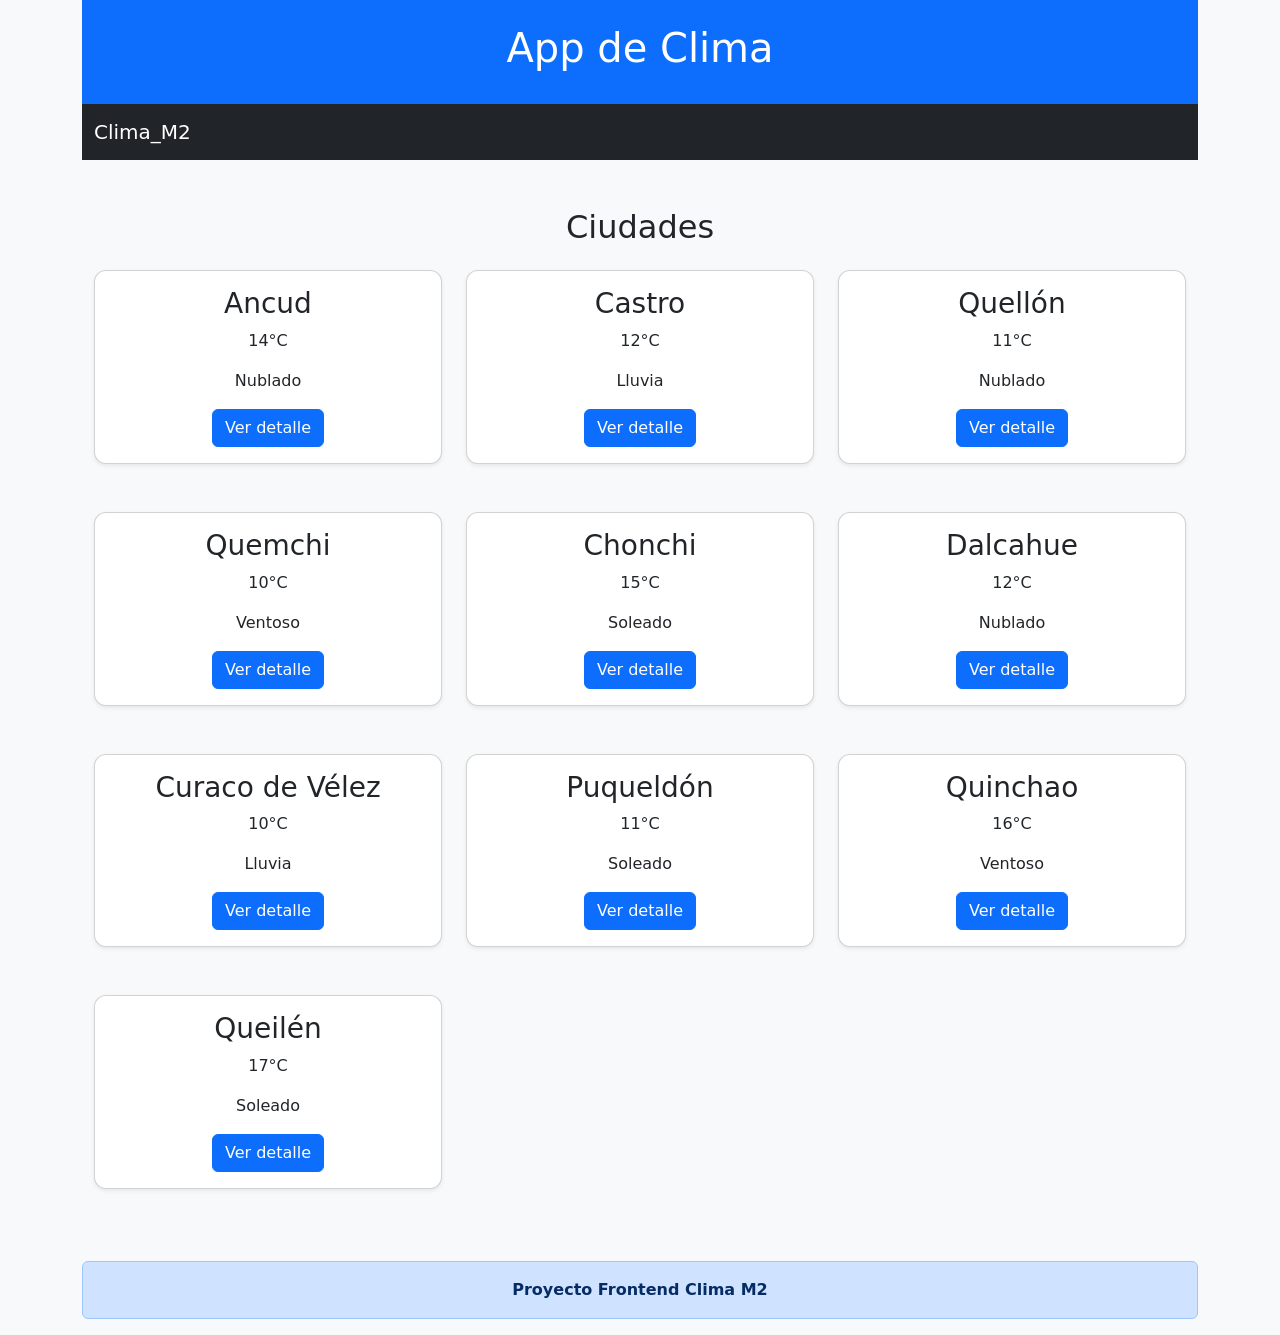
==== index.html @ d263423c "fix: corrige estructura del proyecto" ====
<!doctype html>
<html lang="es">

<head>
  <meta charset="UTF-8" />
  <meta name="viewport" content="width=device-width, initial-scale=1.0" />
  <title>App del Clima</title>
  <link href="https://cdn.jsdelivr.net/npm/bootstrap@5.3.8/dist/css/bootstrap.min.css" rel="stylesheet" />
  <link rel="stylesheet" href="assets/css/style.css" />

</head>

<body>
  <div class="container">
    <header class="bg-primary text-white text-center py-4">
      <h1>App de Clima</h1>
    </header>

    <nav class="navbar navbar-dark bg-dark">
      <div class="container">
        <a class="navbar-brand" href="index.html">Clima_M2</a>
      </div>
    </nav>

    <main class="container my-5">
      <h2 class="text-center mb-4">Ciudades</h2>
      <div class="row g-4">
        <!--Ancud-->
        <article class="col-12 col-sm-6 col-lg-4 mb-4">
          <div class="card h-100 text-center shadow-sm">
            <div class="card-body">
              <h3>Ancud</h3>
              <p>14°C</p>
              <p>Nublado</p>
              <button class="btn btn-primary" title="Proximamente">Ver detalle</button>
            </div>
          </div>
        </article>
        <!--Castro-->
        <article class="col-12 col-sm-6 col-lg-4 mb-4">
          <div class="card h-100 text-center shadow-sm">
            <div class="card-body">
              <h3>Castro</h3>
              <p>12°C</p>
              <p>Lluvia</p>
              <button class="btn btn-primary" title="Proximamente">Ver detalle</button>
            </div>
          </div>
        </article>
        <!--Quellón-->
        <article class="col-12 col-sm-6 col-lg-4 mb-4">
          <div class="card h-100 text-center shadow-sm">
            <div class="card-body">
              <h3>Quellón</h3>
              <p>11°C</p>
              <p>Nublado</p>
              <button class="btn btn-primary" title="Proximamente">Ver detalle</button>
            </div>
          </div>
        </article>
        <!--Quemchi-->
        <article class="col-12 col-sm-6 col-lg-4 mb-4">
          <div class="card h-100 text-center shadow-sm">
            <div class="card-body">
              <h3>Quemchi</h3>
              <p>10°C</p>
              <p>Ventoso</p>
              <button class="btn btn-primary" title="Proximamente">Ver detalle</button>
            </div>
          </div>
        </article>
        <!--Chonchi-->
        <article class="col-12 col-sm-6 col-lg-4 mb-4">
          <div class="card h-100 text-center shadow-sm">
            <div class="card-body">
              <h3>Chonchi</h3>
              <p>15°C</p>
              <p>Soleado</p>
              <button class="btn btn-primary" title="Proximamente">Ver detalle</button>
            </div>
          </div>
        </article>
        <!--Dalcahue-->
        <article class="col-12 col-sm-6 col-lg-4 mb-4">
          <div class="card h-100 text-center shadow-sm">
            <div class="card-body">
              <h3>Dalcahue</h3>
              <p>12°C</p>
              <p>Nublado</p>
              <button class="btn btn-primary" title="Proximamente">Ver detalle</button>
            </div>
          </div>
        </article>
        <!--Curaco de Vélez-->
        <article class="col-12 col-sm-6 col-lg-4 mb-4">
          <div class="card h-100 text-center shadow-sm">
            <div class="card-body">
              <h3>Curaco de Vélez</h3>
              <p>10°C</p>
              <p>Lluvia</p>
              <button class="btn btn-primary" title="Proximamente">Ver detalle</button>
            </div>
          </div>
        </article>
        <!--Puqueldón-->
        <article class="col-12 col-sm-6 col-lg-4 mb-4">
          <div class="card h-100 text-center shadow-sm">
            <div class="card-body">
              <h3>Puqueldón</h3>
              <p>11°C</p>
              <p>Soleado</p>
              <button class="btn btn-primary" title="Proximamente">Ver detalle</button>
            </div>
          </div>
        </article>
        <!--Quinchao-->
        <article class="col-12 col-sm-6 col-lg-4 mb-4">
          <div class="card h-100 text-center shadow-sm">
            <div class="card-body">
              <h3>Quinchao</h3>
              <p>16°C</p>
              <p>Ventoso</p>
              <button class="btn btn-primary" title="Proximamente">Ver detalle</button>
            </div>
          </div>
        </article>
        <!--Queilén-->
        <article class="col-12 col-sm-6 col-lg-4 mb-4">
          <div class="card h-100 text-center shadow-sm">
            <div class="card-body">
              <h3>Queilén</h3>
              <p>17°C</p>
              <p>Soleado</p>
              <button class="btn btn-primary" title="Proximamente">Ver detalle</button>
            </div>
          </div>
        </article>
      </div>
    </main>

    <script src="https://cdn.jsdelivr.net/npm/bootstrap@5.3.8/dist/js/bootstrap.bundle.min.js"
      integrity="sha384-FKyoEForCGlyvwx9Hj09JcYn3nv7wiPVlz7YYwJrWVcXK/BmnVDxM+D2scQbITxI"
      crossorigin="anonymous"></script>
  </div>
  <footer class="footer mt-5"></footer>
  <div class="container text-center">
    <div class="alert alert-primary text-center"><strong> Proyecto Frontend Clima M2</strong>
    </div>
  </div>
</body>

</html>
---- assets/css/style.css ----
.card img.principal {
  width: 450px;
  margin: 0 auto;
  border-radius: 10px;
}
.img-pronostico {
  width: 100%;
  height: 180px;
  object-fit: contain;
  padding: 10px;
}
.card-clima {
  background: color #e3f2fd;
  border: 1px solid #90caf9;
  border-radius: 12px;
}
body {
  background-color: #f8f9fa;
}
.card {
  border-radius: 12px;
}
.principal {
  max-width: 350;
  width: 100%;
  height: auto;
  border-radius: 10px;
}
.card:hover{
  transform: scale(1.02);
  transition: 0,3s;
}
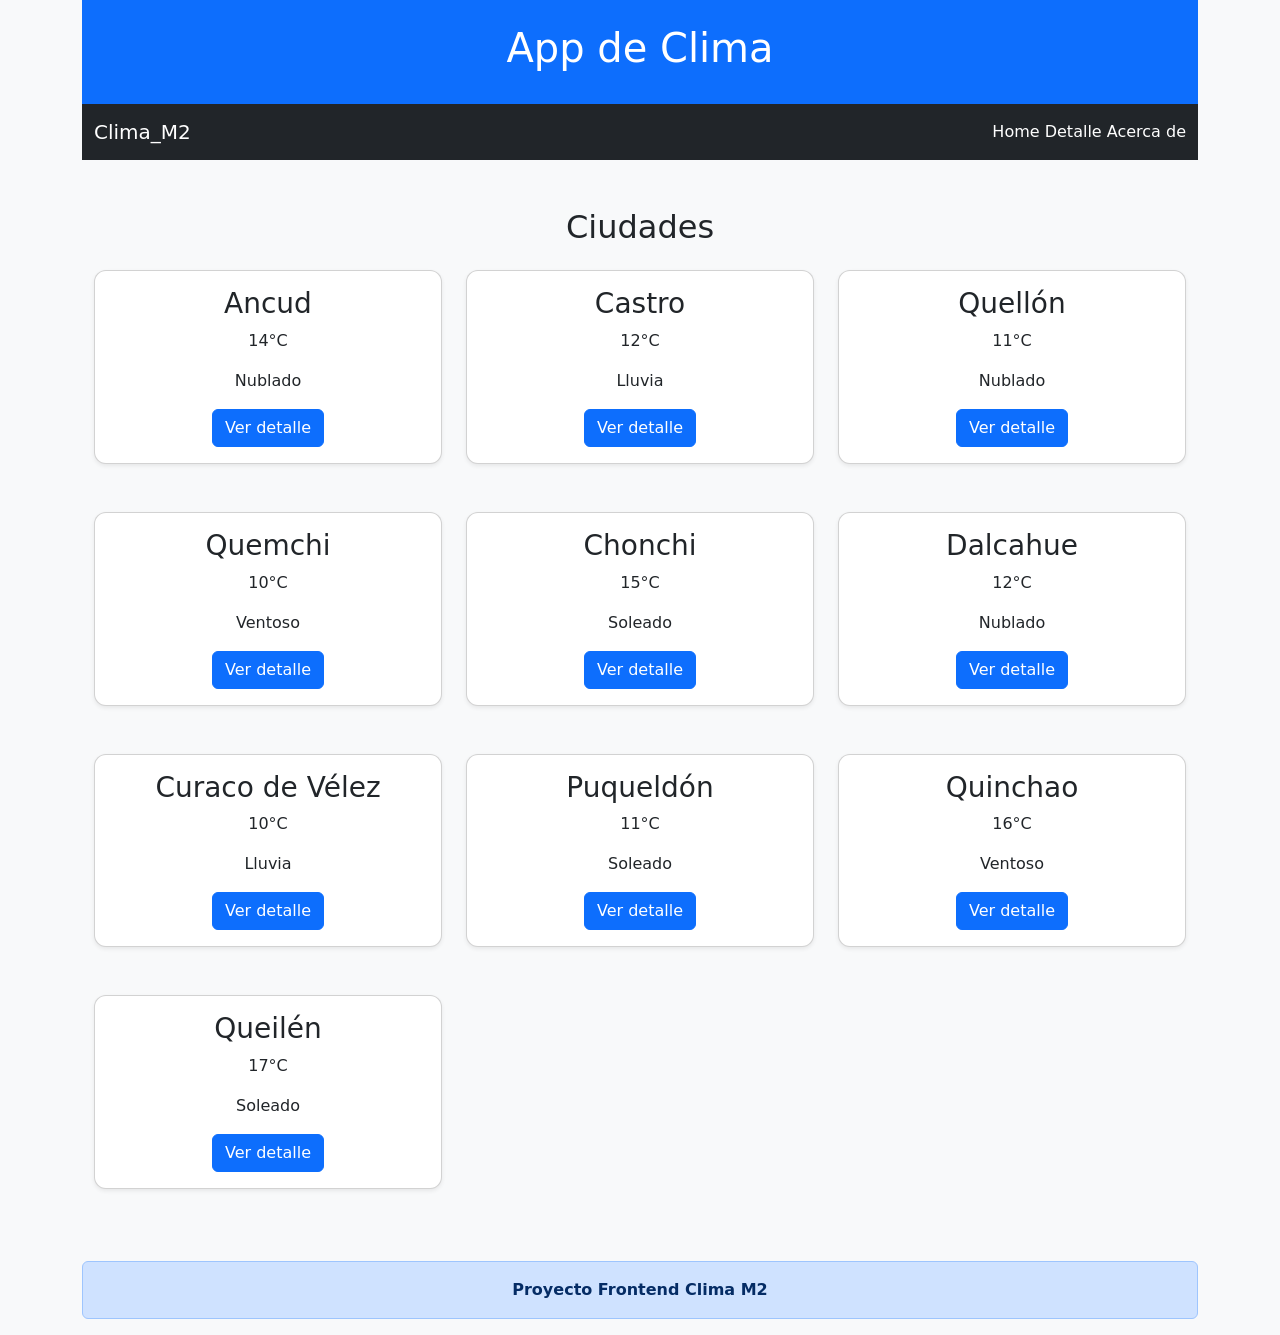
==== commit b10f2a71: "feat: agrega enlace de navegación a detalle y acerca de" ====
--- a/index.html
+++ b/index.html
@@ -19,6 +19,11 @@
     <nav class="navbar navbar-dark bg-dark">
       <div class="container">
         <a class="navbar-brand" href="index.html">Clima_M2</a>
+        <div>
+          <a class="nav-link d-inline text-white" href="index.html" title="Ir al inicio">Home</a>
+          <a class="nav-link d-inline text-white" href="detalle.html#ancud" title="Ver detalle del clima">Detalle</a>
+          <a class="nav-link d-inline text-white" href="acerca.html" title="Conocer más sobre el proyecto">Acerca de</a>
+        </div>
       </div>
     </nav>
 
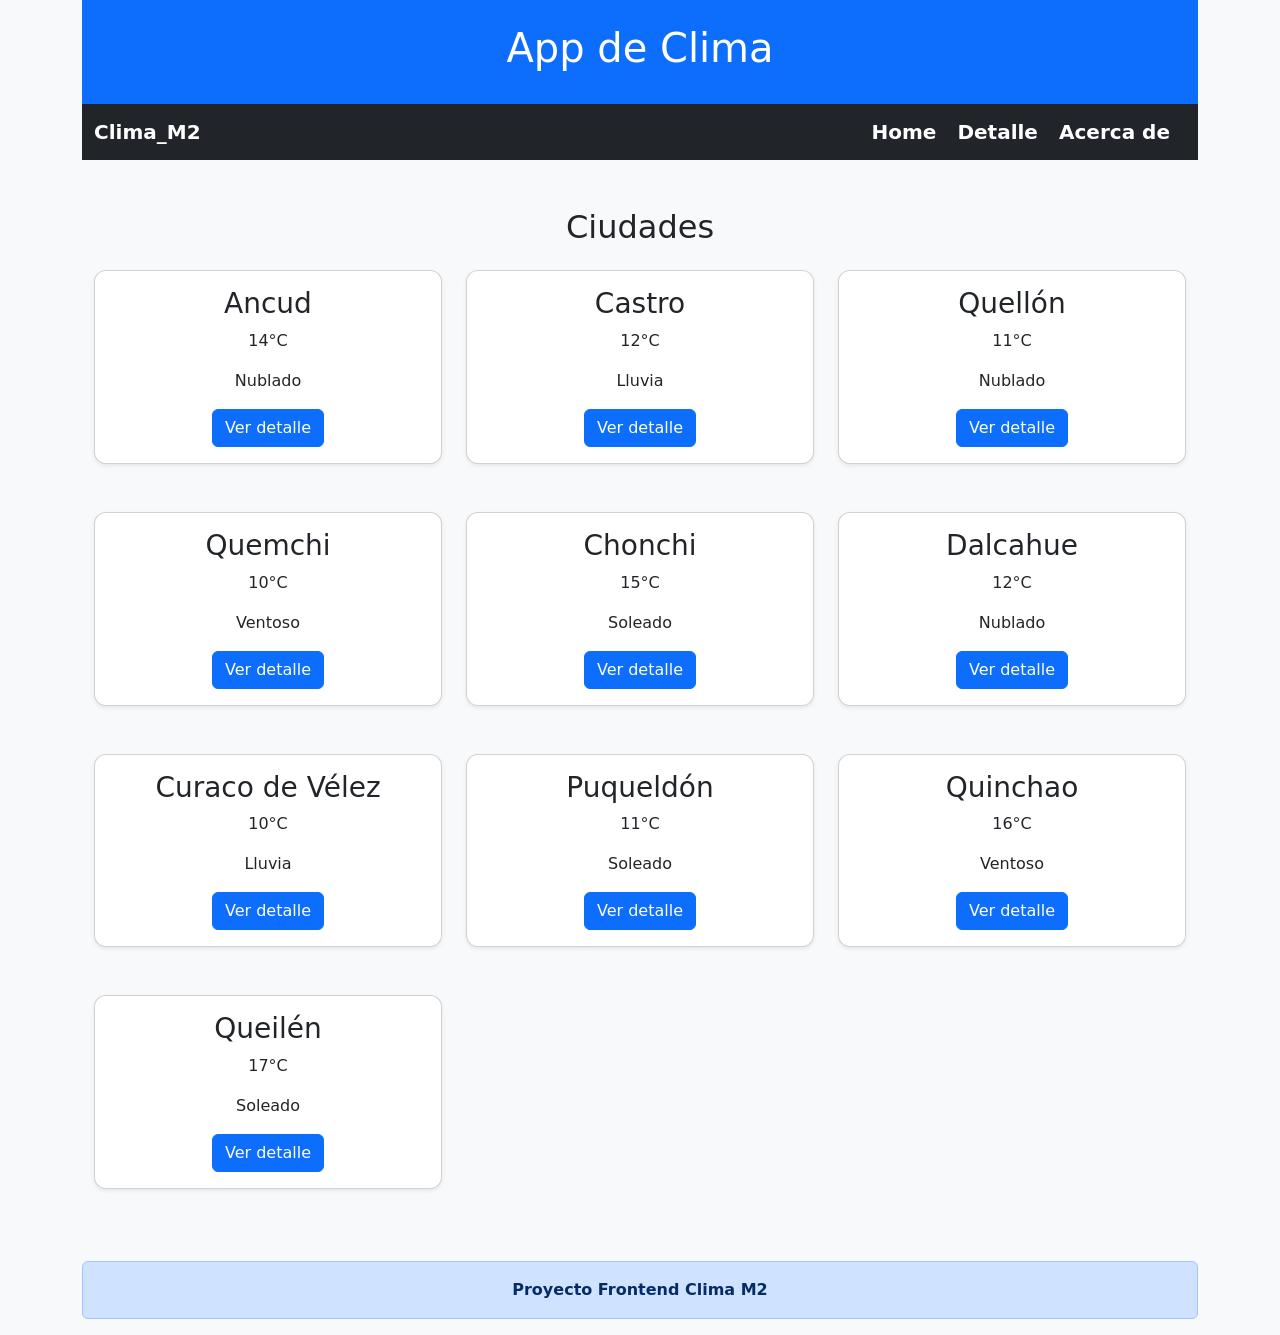
==== commit 5df78c63: "fix: corrige errores y mejora style" ====
--- a/index.html
+++ b/index.html
@@ -18,11 +18,11 @@
 
     <nav class="navbar navbar-dark bg-dark">
       <div class="container">
-        <a class="navbar-brand" href="index.html">Clima_M2</a>
+        <a class="navbar-brand fw-bold" href="index.html">Clima_M2</a>
         <div>
-          <a class="nav-link d-inline text-white" href="index.html" title="Ir al inicio">Home</a>
-          <a class="nav-link d-inline text-white" href="detalle.html#ancud" title="Ver detalle del clima">Detalle</a>
-          <a class="nav-link d-inline text-white" href="acerca.html" title="Conocer más sobre el proyecto">Acerca de</a>
+          <a class="navbar-brand fw-bold" href="index.html" title="Ir al inicio">Home</a>
+          <a class="navbar-brand fw-bold" href="detalle.html#ancud" title="Ver detalle del clima">Detalle</a>
+          <a class="navbar-brand fw-bold" href="acerca.html" title="Conocer más sobre el proyecto">Acerca de</a>
         </div>
       </div>
     </nav>
--- a/assets/css/style.css
+++ b/assets/css/style.css
@@ -31,3 +31,17 @@
   transform: scale(1.02);
   transition: 0,3s;
 }
+nav a {
+  text-decoration: none;
+}
+nav a :hover {
+  text-decoration: underline;
+}
+footer {
+  font-size: 14px;
+}
+
+.card p {
+  padding-left: 20px;
+  padding-right: 20px;
+}
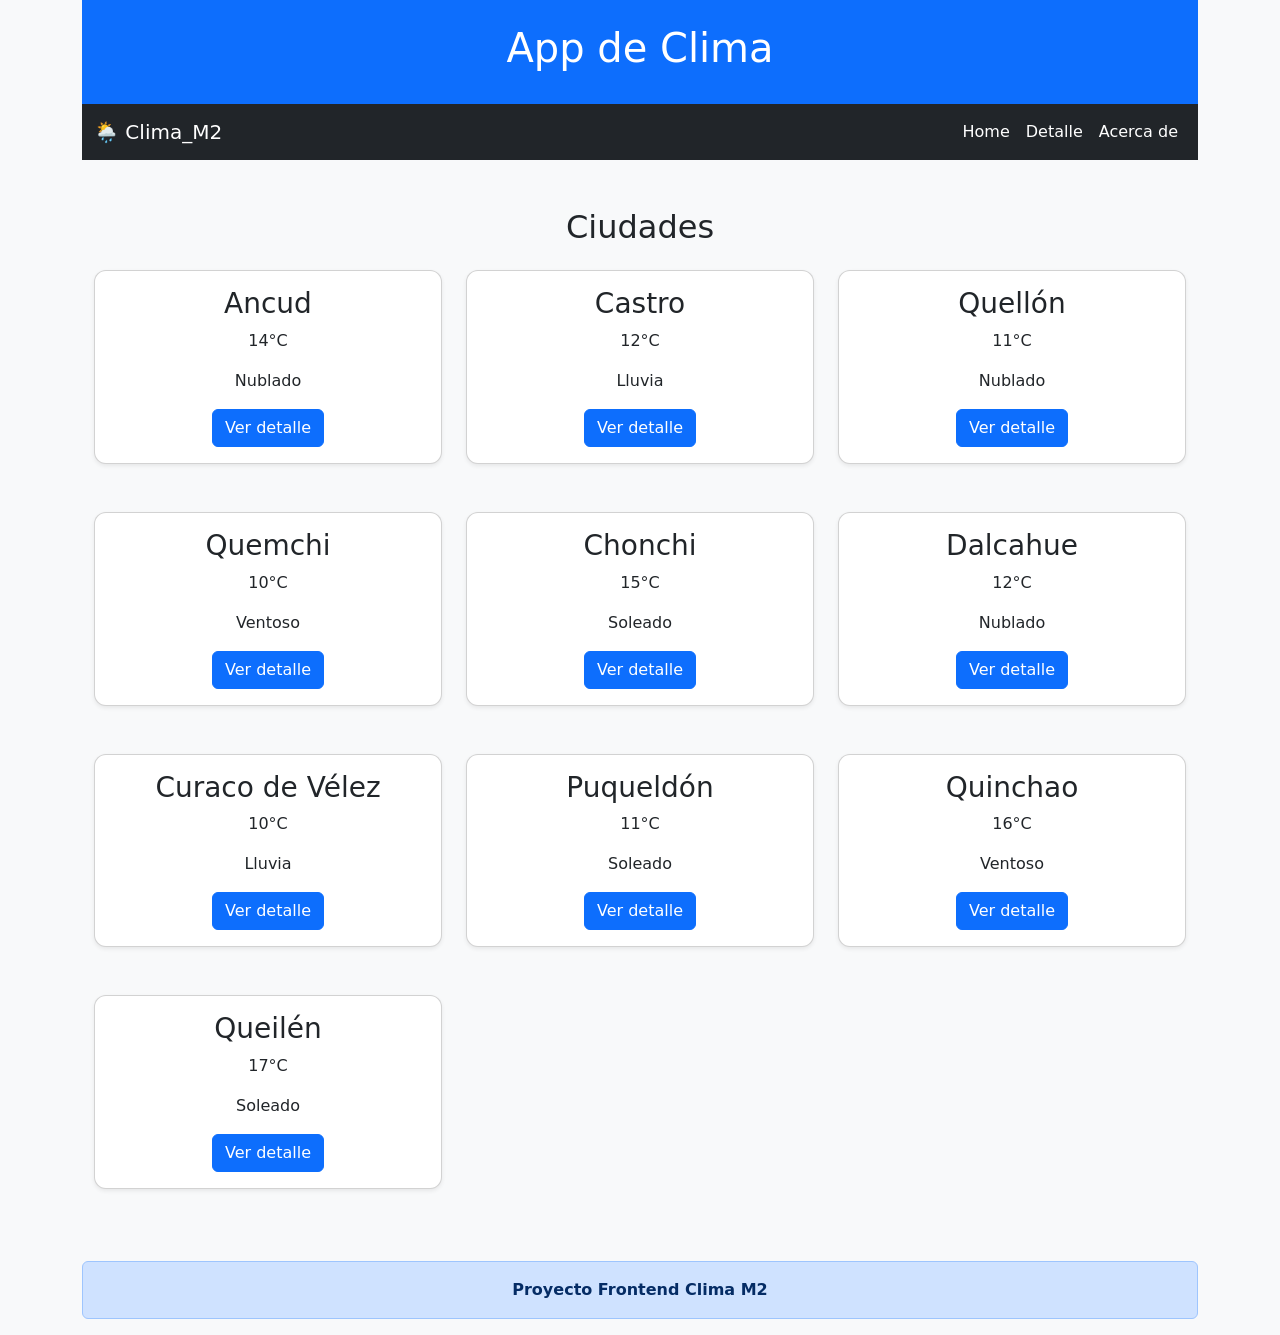
==== commit c0221e4c: "feat: mejora navegación, navbar responsive y corrige enlaces a detalle" ====
--- a/index.html
+++ b/index.html
@@ -16,16 +16,23 @@
       <h1>App de Clima</h1>
     </header>
 
-    <nav class="navbar navbar-dark bg-dark">
-      <div class="container">
-        <a class="navbar-brand fw-bold" href="index.html">Clima_M2</a>
-        <div>
-          <a class="navbar-brand fw-bold" href="index.html" title="Ir al inicio">Home</a>
-          <a class="navbar-brand fw-bold" href="detalle.html#ancud" title="Ver detalle del clima">Detalle</a>
-          <a class="navbar-brand fw-bold" href="acerca.html" title="Conocer más sobre el proyecto">Acerca de</a>
-        </div>
+    <nav class="navbar navbar-expand-lg navbar-dark bg-dark">
+  <div class="container">
+    <a class="navbar-brand" href="index.html">🌦️ Clima_M2</a>
+
+    <button class="navbar-toggler" type="button" data-bs-toggle="collapse" data-bs-target="#menu">
+      <span class="navbar-toggler-icon"></span>
+    </button>
+
+    <div class="collapse navbar-collapse" id="menu">
+      <div class="navbar-nav ms-auto">
+        <a class="nav-link" href="index.html">Home</a>
+        <a class="nav-link" href="detalle.html#ancud">Detalle</a>
+        <a class="nav-link" href="acerca.html">Acerca de</a>
       </div>
-    </nav>
+    </div>
+  </div>
+</nav>
 
     <main class="container my-5">
       <h2 class="text-center mb-4">Ciudades</h2>
@@ -37,7 +44,7 @@
               <h3>Ancud</h3>
               <p>14°C</p>
               <p>Nublado</p>
-              <button class="btn btn-primary" title="Proximamente">Ver detalle</button>
+              <a href="detalle.html#ancud" class="btn btn-primary">Ver detalle</a>
             </div>
           </div>
         </article>
@@ -48,7 +55,7 @@
               <h3>Castro</h3>
               <p>12°C</p>
               <p>Lluvia</p>
-              <button class="btn btn-primary" title="Proximamente">Ver detalle</button>
+              <a href="detalle.html#castro" class="btn btn-primary">Ver detalle</a>
             </div>
           </div>
         </article>
@@ -59,7 +66,7 @@
               <h3>Quellón</h3>
               <p>11°C</p>
               <p>Nublado</p>
-              <button class="btn btn-primary" title="Proximamente">Ver detalle</button>
+              <a href="detalle.html#quellon" class="btn btn-primary">Ver detalle</a>
             </div>
           </div>
         </article>
@@ -70,7 +77,7 @@
               <h3>Quemchi</h3>
               <p>10°C</p>
               <p>Ventoso</p>
-              <button class="btn btn-primary" title="Proximamente">Ver detalle</button>
+              <a href="detalle.html#quemchi" class="btn btn-primary">Ver detalle</a>
             </div>
           </div>
         </article>
@@ -81,7 +88,7 @@
               <h3>Chonchi</h3>
               <p>15°C</p>
               <p>Soleado</p>
-              <button class="btn btn-primary" title="Proximamente">Ver detalle</button>
+              <a href="detalle.html#chonchi" class="btn btn-primary">Ver detalle</a>
             </div>
           </div>
         </article>
@@ -92,7 +99,7 @@
               <h3>Dalcahue</h3>
               <p>12°C</p>
               <p>Nublado</p>
-              <button class="btn btn-primary" title="Proximamente">Ver detalle</button>
+             <a href="detalle.html#dalcahue" class="btn btn-primary">Ver detalle</a>
             </div>
           </div>
         </article>
@@ -103,7 +110,7 @@
               <h3>Curaco de Vélez</h3>
               <p>10°C</p>
               <p>Lluvia</p>
-              <button class="btn btn-primary" title="Proximamente">Ver detalle</button>
+              <a href="detalle.html#curaco-de-velez" class="btn btn-primary">Ver detalle</a>
             </div>
           </div>
         </article>
@@ -114,7 +121,7 @@
               <h3>Puqueldón</h3>
               <p>11°C</p>
               <p>Soleado</p>
-              <button class="btn btn-primary" title="Proximamente">Ver detalle</button>
+              <a href="detalle.html#puqueldon" class="btn btn-primary">Ver detalle</a>
             </div>
           </div>
         </article>
@@ -125,7 +132,7 @@
               <h3>Quinchao</h3>
               <p>16°C</p>
               <p>Ventoso</p>
-              <button class="btn btn-primary" title="Proximamente">Ver detalle</button>
+             <a href="detalle.html#quinchao" class="btn btn-primary">Ver detalle</a>
             </div>
           </div>
         </article>
@@ -136,7 +143,7 @@
               <h3>Queilén</h3>
               <p>17°C</p>
               <p>Soleado</p>
-              <button class="btn btn-primary" title="Proximamente">Ver detalle</button>
+              <a href="detalle.html#queilen" class="btn btn-primary">Ver detalle</a>
             </div>
           </div>
         </article>
--- a/assets/css/style.css
+++ b/assets/css/style.css
@@ -45,3 +45,12 @@
   padding-left: 20px;
   padding-right: 20px;
 }
+.nav-link {
+  color: white;
+  transition: all 0.2s ease;
+  display: inline-block;
+}
+.nav-link:hover {
+  transform: translateY(2px);
+  color: #00d4ff;
+}
